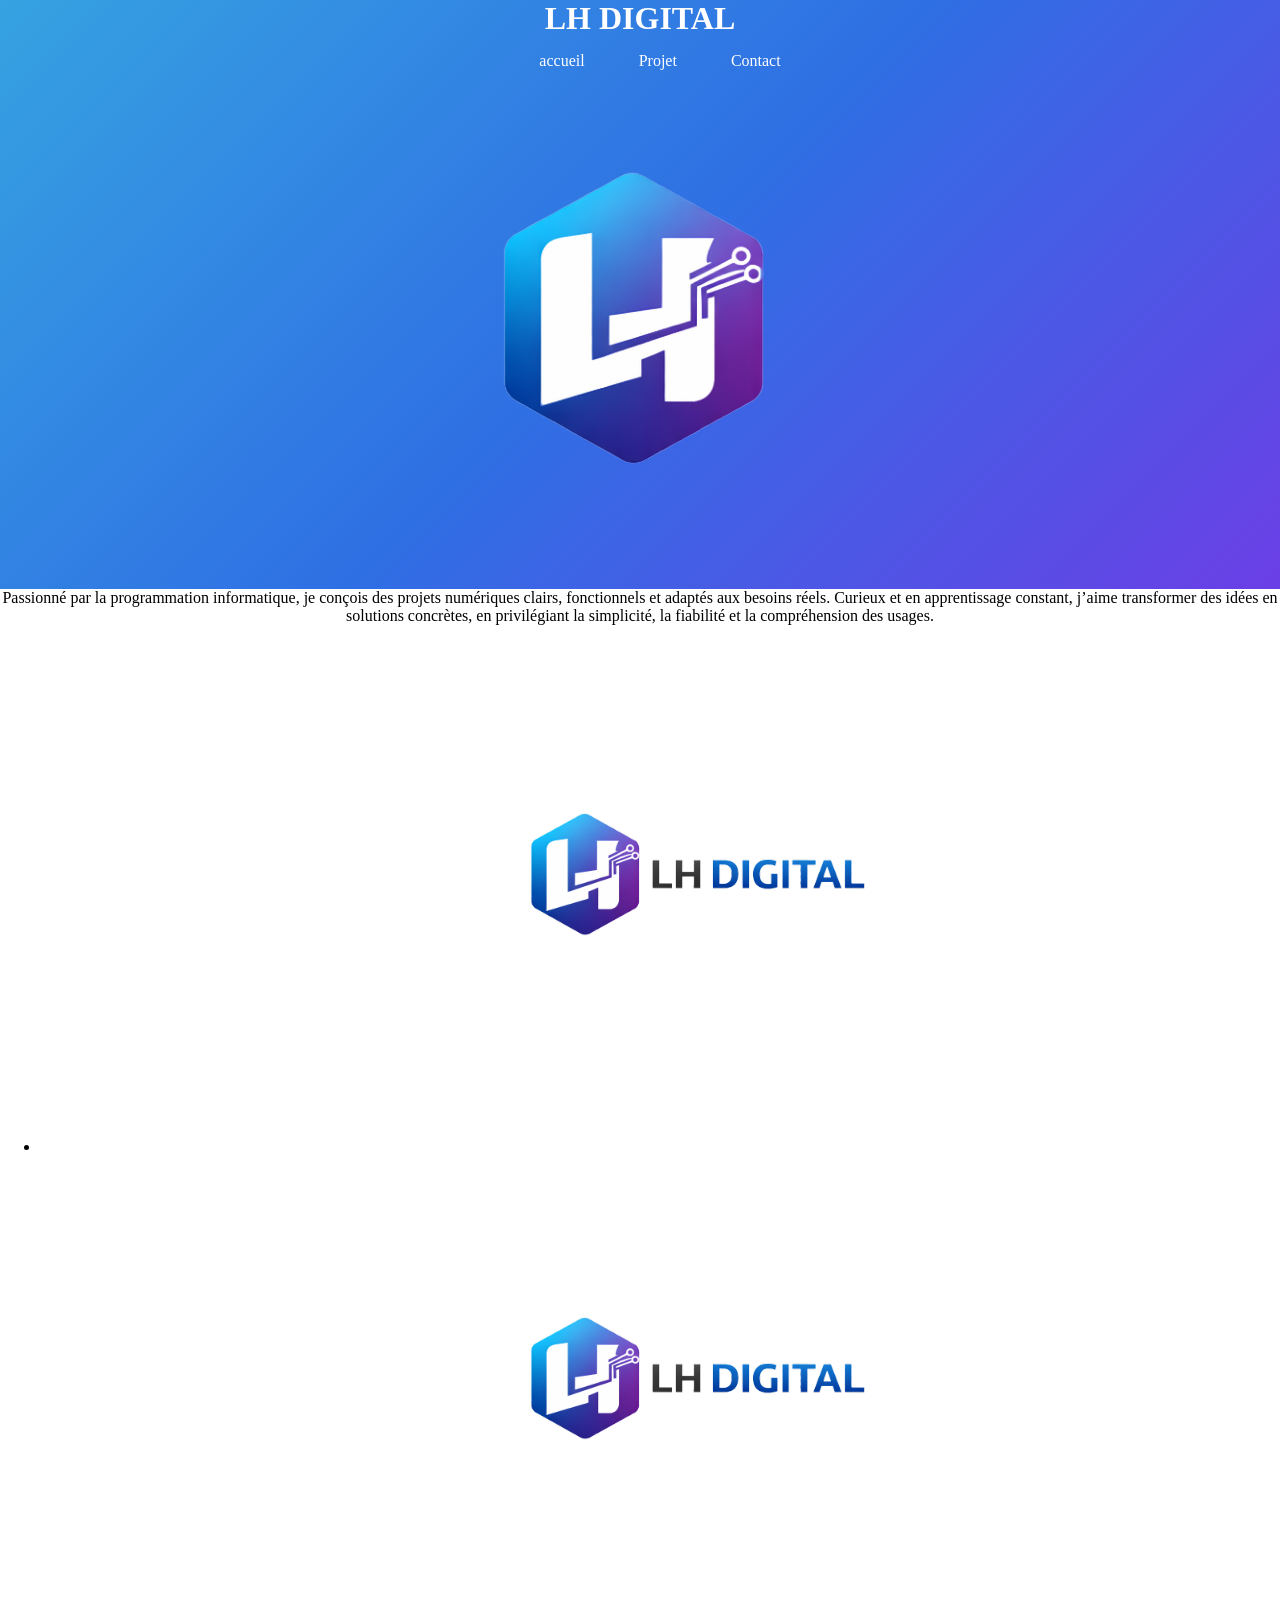
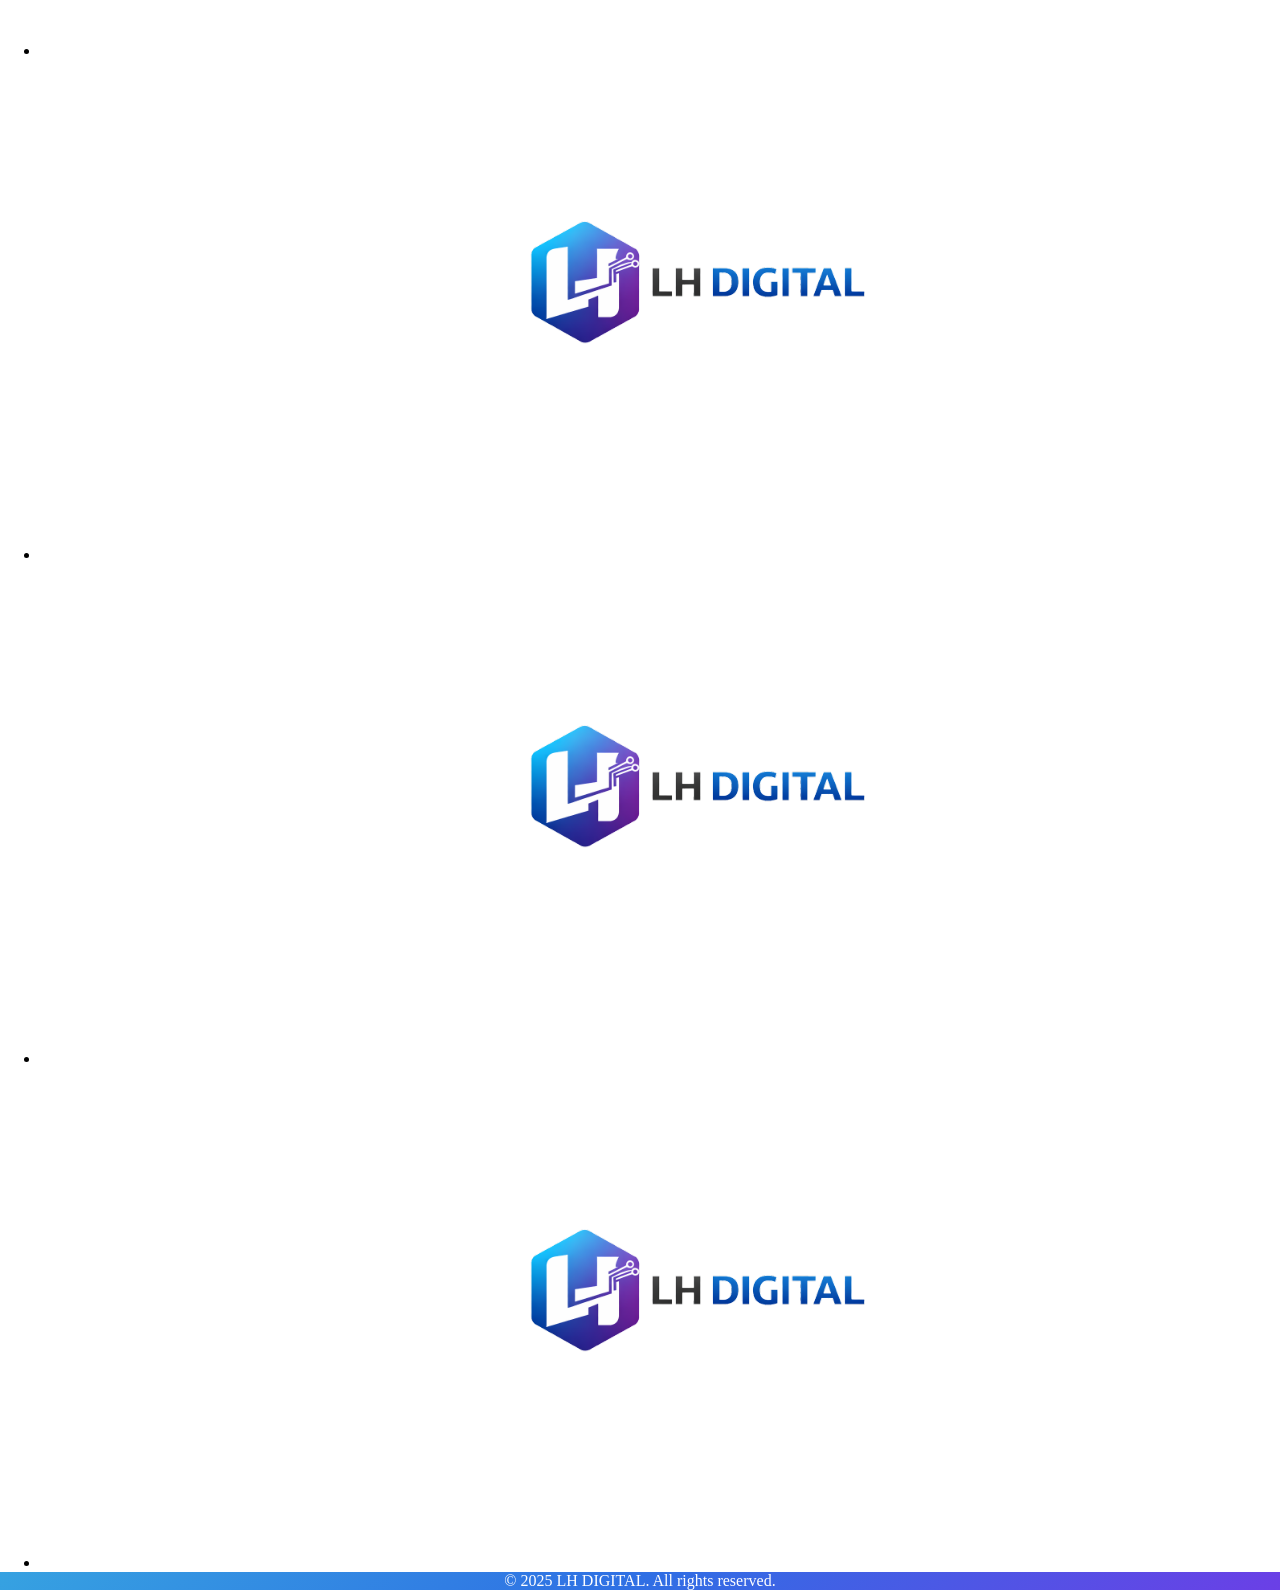
==== html/index.html @ 64d8860c "creation d'un nouveau repository, LH Digital creation de page;  - index.html - contact.html - projet" ====
<!DOCTYPE html>
<html lang="fr">
<head>
    <meta charset="UTF-8">
    <meta name="viewport" content="width=device-width, initial-scale=1.0">
    <link rel="stylesheet" href="../style.css">
    <link rel="shortcut icon" href="../IMG/LOGO FAVICON.svg" type="image/x-icon">
    <!-- police -->
     <link rel="preconnect" href="https://fonts.googleapis.com">
<link rel="preconnect" href="https://fonts.gstatic.com" crossorigin>
<link href="https://fonts.googleapis.com/css2?family=Montserrat:ital,wght@0,100..900;1,100..900&family=Roboto:ital,wght@0,100..900;1,100..900&family=Story+Script&display=swap" rel="stylesheet">

    <title>LH-Digital-accueil</title>
</head>
<body>
    <header>
      <!--titre principale-->
      <h1>LH DIGITAL</h1>
      <!--navigation-->
      <nav class="nav-accueil">
        <ul>
            <li><a href="../html/index.html">accueil</a></li>
            <li><a href="../html/projet.html">Projet</a></li>
            <li><a href="../html/contact.html">Contact</a></li>
        </ul>
      </nav>
      <!--logo-->
      <img src="../IMG/LOGO FAVICON.svg" alt="logo LH-digitale">
    </header>
    <main>
      <!--description-->
      <section>
        <p>Passionné par la programmation informatique, je conçois des projets numériques clairs, fonctionnels et adaptés aux besoins réels. Curieux et en apprentissage constant, j’aime transformer des idées en solutions concrètes, en privilégiant la simplicité, la fiabilité et la compréhension des usages.

        </p>
        </section>
        <section class="projets">
            <!--projet titre-->
            <h2>Mes projet</h2>
            <!-- liste projet -->
            <ul>
                <li><a href="*"><img src="../IMG/LOGO GENERAL.svg" alt=""></a></li>
                <li><a href="*"><img src="../IMG/LOGO GENERAL.svg" alt=""></a></li>
                <li><a href="*"><img src="../IMG/LOGO GENERAL.svg" alt=""></a></li>
                <li><a href="*"><img src="../IMG/LOGO GENERAL.svg" alt=""></a></li>
                <li><a href="*"><img src="../IMG/LOGO GENERAL.svg" alt=""></a></li>
            </ul>
        </section>
    </main>
    <footer>
    <p>© 2025 LH DIGITAL. All rights reserved.</p>
    </footer>
</body>
</html>
---- style.css ----
/* genera */
*{
    margin: 0%;
    text-align: center;
}
header ,footer{
    background:linear-gradient(135deg, #36A2E1 0%, #2F6FE4 50%, #6B3FE6 100%);
    color: white;
}

h1 ,h2{
    color: white;
}
nav li{
display: inline-block;
margin: 15PX 25PX;
}
nav li:hover{
    opacity: 0.5 ;}

a{
    text-decoration: none;
    color: white;
}



/* class */
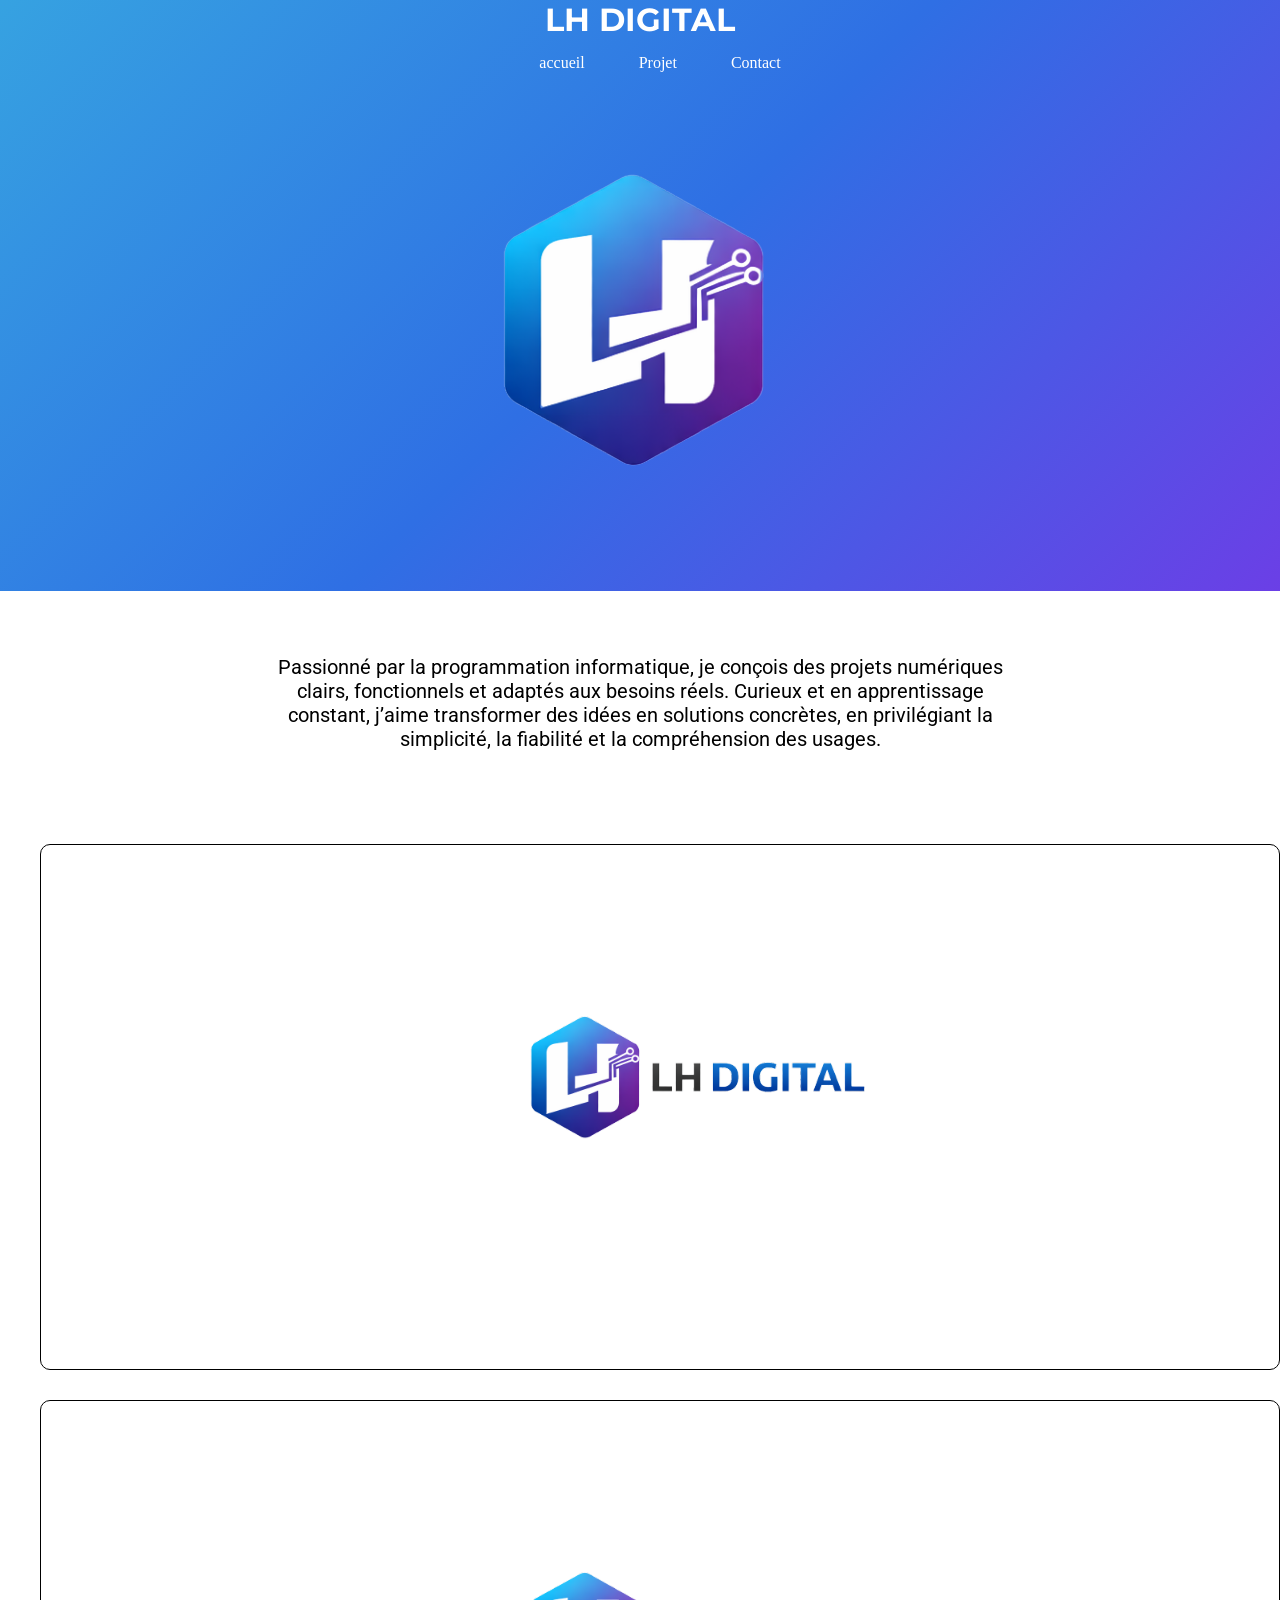
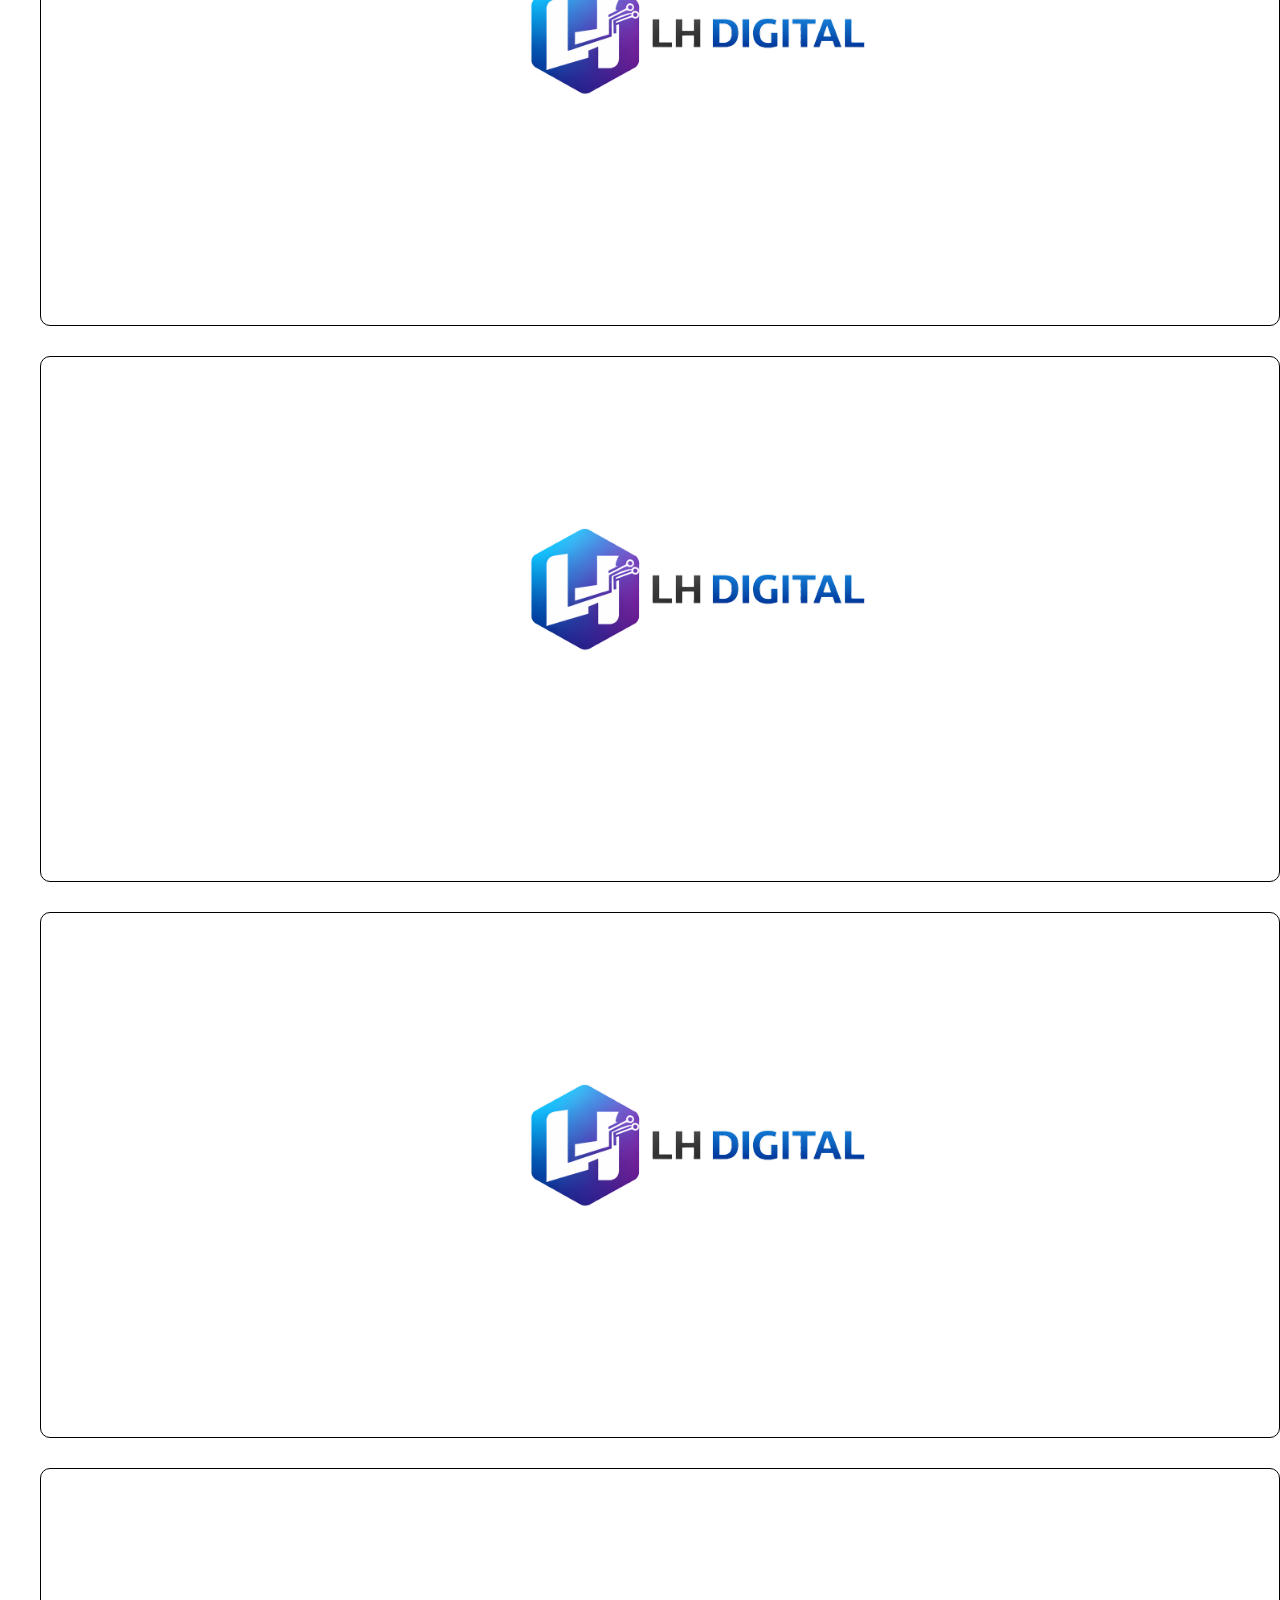
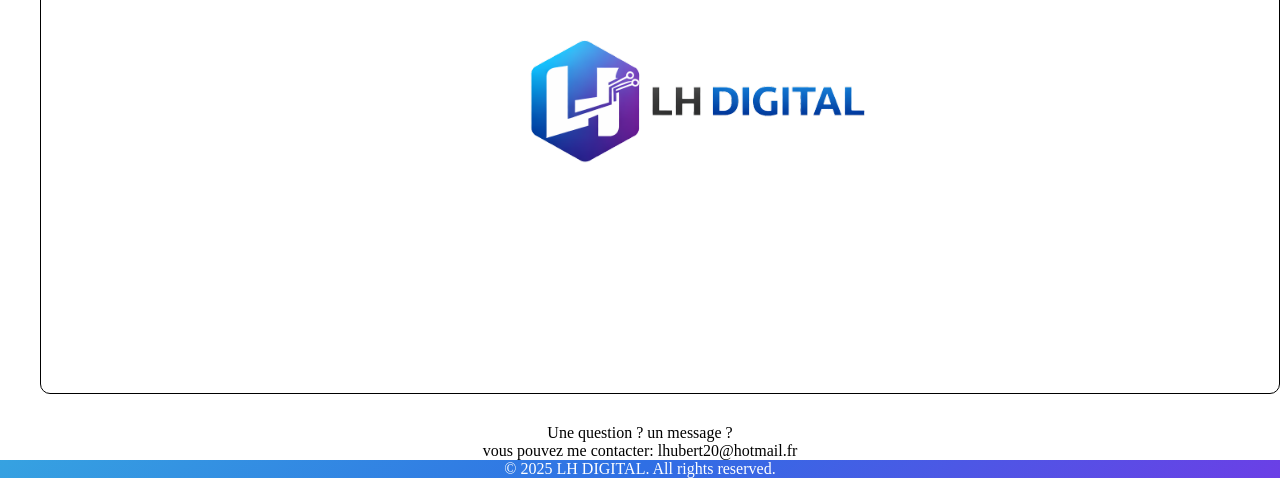
==== commit dd0a0181: "Ajout de sections de description et de contact dans index.html, et correction de styles dans style.c" ====
--- a/html/index.html
+++ b/html/index.html
@@ -29,7 +29,7 @@
     </header>
     <main>
       <!--description-->
-      <section>
+      <section class="description">
         <p>Passionné par la programmation informatique, je conçois des projets numériques clairs, fonctionnels et adaptés aux besoins réels. Curieux et en apprentissage constant, j’aime transformer des idées en solutions concrètes, en privilégiant la simplicité, la fiabilité et la compréhension des usages.
 
         </p>
@@ -46,6 +46,9 @@
                 <li><a href="*"><img src="../IMG/LOGO GENERAL.svg" alt=""></a></li>
             </ul>
         </section>
+        <section class="contact">
+            <p>Une question ? un message ?<br> vous pouvez me contacter: <a href="mailto:Lhubert20@hotmail.fr">lhubert20@hotmail.fr</a>  </p>
+        </section>
     </main>
     <footer>
     <p>© 2025 LH DIGITAL. All rights reserved.</p>
--- a/style.css
+++ b/style.css
@@ -1,4 +1,4 @@
-/* genera */
+/* general */
 *{
     margin: 0%;
     text-align: center;
@@ -10,11 +10,13 @@
 
 h1 ,h2{
     color: white;
+    font-family: "Montserrat", sans-serif;
 }
 nav li{
 display: inline-block;
 margin: 15PX 25PX;
 }
+
 nav li:hover{
     opacity: 0.5 ;}
 
@@ -26,4 +28,24 @@
 
 
 /* class */
-
+.projets li{
+    text-decoration: none;
+     list-style-type: none;
+   border: 1px solid black;
+   padding: 10px 10px;
+   margin-bottom: 30px;
+   border-radius: 10px;
+   
+   
+}
+.projets li:hover{
+    box-shadow: 5px, rgba(0, 0, 0, 0.7);
+}
+.contact a{
+color: black;
+}
+.description{
+    margin: 5% 20%;
+    font-size: 20px;
+    font-family: "roboto",sans-serif;
+}
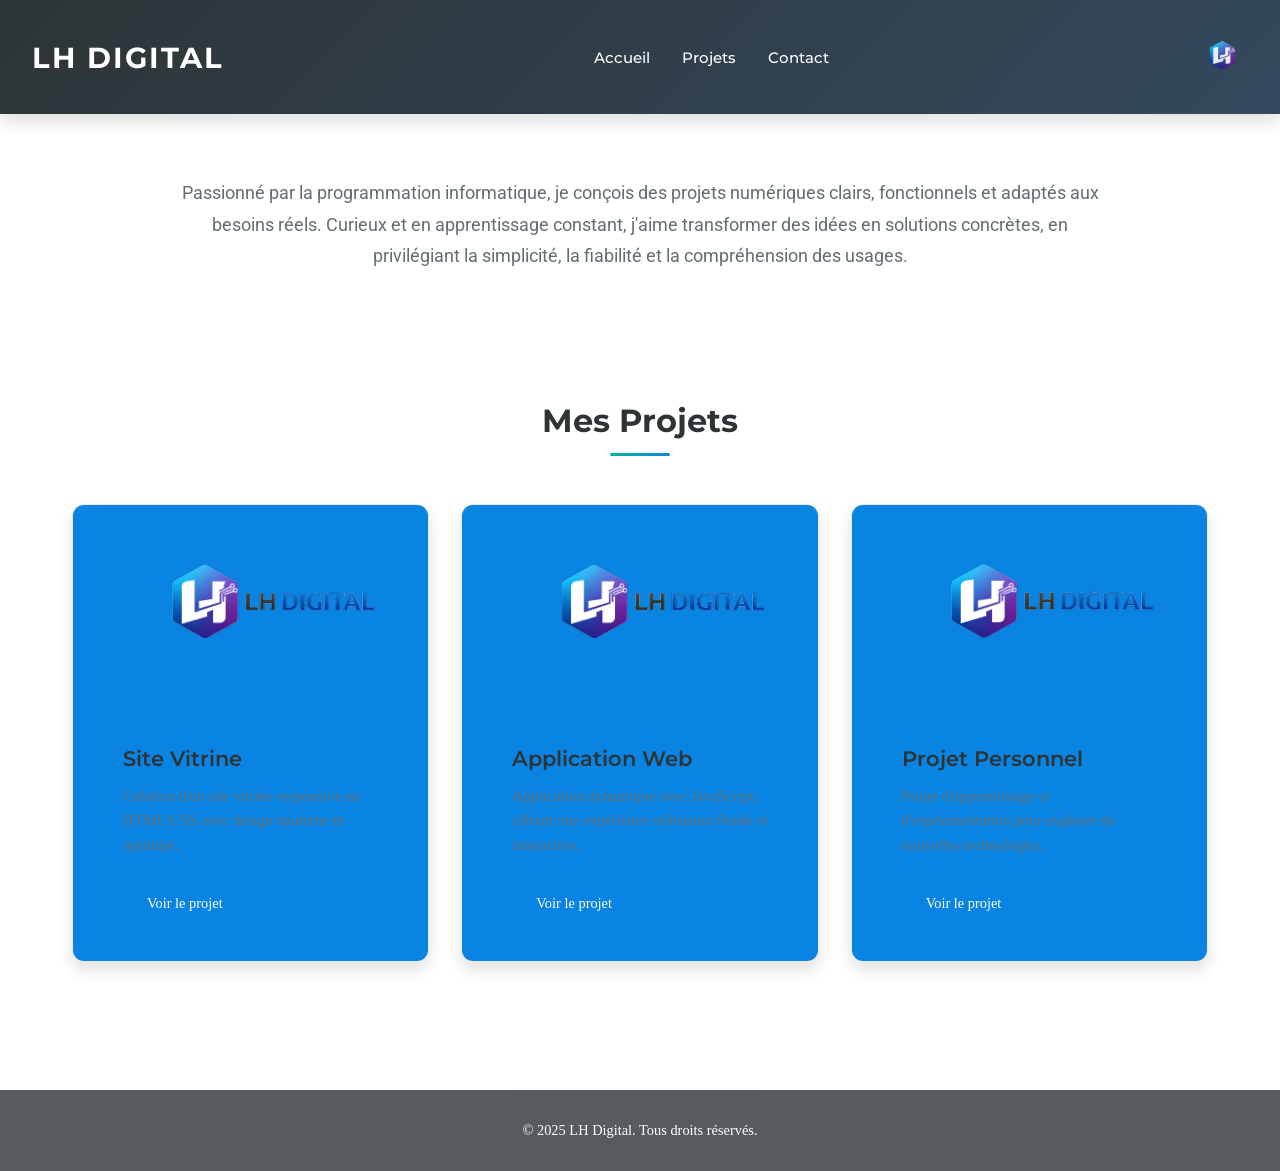
==== commit e4883605: "les mises a jour effectuer: - suppresion  des  commentaire inutile - restrucuration  html/css - crea" ====
--- a/html/index.html
+++ b/html/index.html
@@ -3,55 +3,75 @@
 <head>
     <meta charset="UTF-8">
     <meta name="viewport" content="width=device-width, initial-scale=1.0">
+    <meta name="description" content="LH-Digital - Portfolio professionnel de développement web">
     <link rel="stylesheet" href="../style.css">
     <link rel="shortcut icon" href="../IMG/LOGO FAVICON.svg" type="image/x-icon">
-    <!-- police -->
-     <link rel="preconnect" href="https://fonts.googleapis.com">
-<link rel="preconnect" href="https://fonts.gstatic.com" crossorigin>
-<link href="https://fonts.googleapis.com/css2?family=Montserrat:ital,wght@0,100..900;1,100..900&family=Roboto:ital,wght@0,100..900;1,100..900&family=Story+Script&display=swap" rel="stylesheet">
-
-    <title>LH-Digital-accueil</title>
+    <link rel="preconnect" href="https://fonts.googleapis.com">
+    <link rel="preconnect" href="https://fonts.gstatic.com" crossorigin>
+    <link href="https://fonts.googleapis.com/css2?family=Montserrat:ital,wght@0,100..900;1,100..900&family=Roboto:ital,wght@0,100..900;1,100..900&display=swap" rel="stylesheet">
+    <title>LH Digital - Accueil</title>
 </head>
 <body>
     <header>
-      <!--titre principale-->
-      <h1>LH DIGITAL</h1>
-      <!--navigation-->
-      <nav class="nav-accueil">
-        <ul>
-            <li><a href="../html/index.html">accueil</a></li>
-            <li><a href="../html/projet.html">Projet</a></li>
-            <li><a href="../html/contact.html">Contact</a></li>
-        </ul>
-      </nav>
-      <!--logo-->
-      <img src="../IMG/LOGO FAVICON.svg" alt="logo LH-digitale">
+        <h1>LH DIGITAL</h1>
+        <nav class="nav-accueil">
+            <ul>
+                <li><a href="./index.html">Accueil</a></li>
+                <li><a href="./projet.html">Projets</a></li>
+                <li><a href="./contact.html">Contact</a></li>
+            </ul>
+        </nav>
+        <img src="../IMG/LOGO FAVICON.svg" alt="Logo LH-Digital">
     </header>
+
     <main>
-      <!--description-->
-      <section class="description">
-        <p>Passionné par la programmation informatique, je conçois des projets numériques clairs, fonctionnels et adaptés aux besoins réels. Curieux et en apprentissage constant, j’aime transformer des idées en solutions concrètes, en privilégiant la simplicité, la fiabilité et la compréhension des usages.
+        <section class="description">
+            <p>
+                Passionné par la programmation informatique, je conçois des projets numériques clairs, fonctionnels et adaptés aux besoins réels. Curieux et en apprentissage constant, j'aime transformer des idées en solutions concrètes, en privilégiant la simplicité, la fiabilité et la compréhension des usages.
+            </p>
+        </section>
 
-        </p>
-        </section>
         <section class="projets">
-            <!--projet titre-->
-            <h2>Mes projet</h2>
-            <!-- liste projet -->
-            <ul>
-                <li><a href="*"><img src="../IMG/LOGO GENERAL.svg" alt=""></a></li>
-                <li><a href="*"><img src="../IMG/LOGO GENERAL.svg" alt=""></a></li>
-                <li><a href="*"><img src="../IMG/LOGO GENERAL.svg" alt=""></a></li>
-                <li><a href="*"><img src="../IMG/LOGO GENERAL.svg" alt=""></a></li>
-                <li><a href="*"><img src="../IMG/LOGO GENERAL.svg" alt=""></a></li>
-            </ul>
-        </section>
-        <section class="contact">
-            <p>Une question ? un message ?<br> vous pouvez me contacter: <a href="mailto:Lhubert20@hotmail.fr">lhubert20@hotmail.fr</a>  </p>
+            <h2>Mes Projets</h2>
+            <div class="projets-grid">
+                <article class="projet-card">
+                    <a href="./projet-1.html" class="projet-card-link">
+                        <img src="../IMG/LOGO GENERAL.svg" alt="Site vitrine">
+                        <div class="projet-card-content">
+                            <h3>Site Vitrine</h3>
+                            <p>Création d'un site vitrine responsive en HTML/CSS avec design moderne et optimisé.</p>
+                            <span style="display: inline-block; padding: 0.7rem 1.5rem; background: linear-gradient(135deg, #0984e3, #0984e3); color: #ffffff; border-radius: 6px; font-size: 0.9rem; font-weight: 500; margin-top: 0.5rem;">Voir le projet</span>
+                        </div>
+                    </a>
+                </article>
+
+                <article class="projet-card">
+                    <a href="./projet-2.html" class="projet-card-link">
+                        <img src="../IMG/LOGO GENERAL.svg" alt="Application Web">
+                        <div class="projet-card-content">
+                            <h3>Application Web</h3>
+                            <p>Application dynamique avec JavaScript, offrant une expérience utilisateur fluide et interactive.</p>
+                            <span style="display: inline-block; padding: 0.7rem 1.5rem; background: linear-gradient(135deg, #0984e3, #0984e3); color: #ffffff; border-radius: 6px; font-size: 0.9rem; font-weight: 500; margin-top: 0.5rem;">Voir le projet</span>
+                        </div>
+                    </a>
+                </article>
+
+                <article class="projet-card">
+                    <a href="./projet-3.html" class="projet-card-link">
+                        <img src="../IMG/LOGO GENERAL.svg" alt="Projet Personnel">
+                        <div class="projet-card-content">
+                            <h3>Projet Personnel</h3>
+                            <p>Projet d'apprentissage et d'expérimentation pour explorer de nouvelles technologies.</p>
+                            <span style="display: inline-block; padding: 0.7rem 1.5rem; background: linear-gradient(135deg, #0984e3, #0984e3); color: #ffffff; border-radius: 6px; font-size: 0.9rem; font-weight: 500; margin-top: 0.5rem;">Voir le projet</span>
+                        </div>
+                    </a>
+                </article>
+            </div>
         </section>
     </main>
+
     <footer>
-    <p>© 2025 LH DIGITAL. All rights reserved.</p>
+        <p>&copy; 2025 LH Digital. Tous droits réservés.</p>
     </footer>
 </body>
 </html>
--- a/style.css
+++ b/style.css
@@ -1,51 +1,374 @@
-/* general */
-*{
-    margin: 0%;
+/* --- VARIABLES --- */
+:root {
+  --color-primary: #2d3436;
+  --color-secondary: #0984e3;
+  --color-accent: #00b894;
+  --color-light: #ffffff;
+  --color-text: #2d3436;
+  --color-text-light: #636e72;
+  --color-bg: #f8f9fa;
+  --shadow-sm: 0 2px 8px rgba(0, 0, 0, 0.08);
+  --shadow-md: 0 8px 16px rgba(0, 0, 0, 0.12);
+  --shadow-lg: 0 12px 28px rgba(0, 0, 0, 0.18);
+  --transition: all 0.3s cubic-bezier(0.4, 0, 0.2, 1);
+}
+
+* {
+  margin: 0;
+  padding: 0;
+  box-sizing: border-box;
+}
+
+/* --- HEADER --- */
+header {
+  background: linear-gradient(135deg, var(--color-primary) 0%, #34495e 100%);
+  color: var(--color-light);
+  padding: 2rem;
+  display: flex;
+  justify-content: space-between;
+  align-items: center;
+  box-shadow: var(--shadow-md);
+  position: sticky;
+  top: 0;
+  z-index: 100;
+}
+
+header h1 {
+  font-family: 'Montserrat', sans-serif;
+  font-size: 1.8rem;
+  font-weight: 700;
+  letter-spacing: 2px;
+}
+
+header img {
+  width: 50px;
+  height: 50px;
+  object-fit: contain;
+  opacity: 0.9;
+}
+
+.nav-accueil ul, nav ul {
+  display: flex;
+  gap: 2rem;
+  list-style: none;
+}
+
+.nav-accueil a, nav a {
+  color: var(--color-light);
+  text-decoration: none;
+  font-size: 0.95rem;
+  font-family: 'Montserrat', sans-serif;
+  font-weight: 500;
+  position: relative;
+  transition: var(--transition);
+}
+
+.nav-accueil a:hover, nav a:hover,
+.nav-accueil a:after, nav a:after {
+  color: #00b894;
+}
+
+.nav-accueil a::after, nav a::after {
+  content: '';
+  position: absolute;
+  bottom: -5px;
+  left: 0;
+  width: 0;
+  height: 2px;
+  background: #00b894;
+  transition: var(--transition);
+}
+
+.nav-accueil a:hover::after, nav a:hover::after {
+  width: 100%;
+}
+
+/* --- MAIN --- */
+main {
+  min-height: calc(100vh - 200px);
+}
+
+/* --- DESCRIPTION --- */
+.description {
+  padding: 4rem 2rem;
+  max-width: 1000px;
+  margin: auto;
+  text-align: center;
+}
+
+.description p {
+  font-size: 1.1rem;
+  color: var(--color-text-light);
+  line-height: 1.8;
+  font-family: 'Roboto', sans-serif;
+}
+
+/* --- PROJETS --- */
+.projets {
+  padding: 4rem 2rem;
+  max-width: 1200px;
+  margin: auto;
+}
+
+.projets h2 {
+  text-align: center;
+  margin-bottom: 3rem;
+  font-family: 'Montserrat', sans-serif;
+  font-size: 2rem;
+  font-weight: 700;
+  color: var(--color-primary);
+  position: relative;
+  padding-bottom: 1rem;
+}
+
+.projets h2::after {
+  content: '';
+  position: absolute;
+  bottom: 0;
+  left: 50%;
+  transform: translateX(-50%);
+  width: 60px;
+  height: 3px;
+  background: linear-gradient(90deg, #00b894, #0984e3);
+  border-radius: 2px;
+}
+
+.projets-grid {
+  display: grid;
+  grid-template-columns: repeat(auto-fit, minmax(300px, 1fr));
+  gap: 2rem;
+}
+
+.projet-card {
+  background: var(--color-light);
+  border-radius: 12px;
+  overflow: hidden;
+  box-shadow: var(--shadow-md);
+  transition: var(--transition);
+  border: 1px solid #e8eaed;
+  cursor: pointer;
+}
+
+.projet-card:hover {
+  transform: translateY(-8px);
+  box-shadow: var(--shadow-lg);
+  border-color: var(--color-secondary);
+}
+
+.projet-card img {
+  width: 100%;
+  height: 200px;
+  object-fit: cover;
+  transition: var(--transition);
+}
+
+.projet-card:hover img {
+  transform: scale(1.05);
+}
+
+.projet-card-content {
+  padding: 1.5rem;
+  flex-grow: 1;
+  display: flex;
+  flex-direction: column;
+}
+
+.projet-card h3 {
+  font-family: 'Montserrat', sans-serif;
+  font-size: 1.3rem;
+  color: var(--color-primary);
+  margin-bottom: 0.8rem;
+  font-weight: 600;
+}
+
+.projet-card p {
+  font-size: 0.95rem;
+  color: var(--color-text-light);
+  line-height: 1.6;
+  margin-bottom: 1.2rem;
+}
+
+.projet-card a {
+  display: inline-block;
+  padding: 0.7rem 1.5rem;
+  background: linear-gradient(135deg, var(--color-secondary), #0984e3);
+  color: var(--color-light);
+  text-decoration: none;
+  border-radius: 6px;
+  font-size: 0.9rem;
+  font-weight: 500;
+  transition: var(--transition);
+  border: 2px solid var(--color-secondary);
+  cursor: pointer;
+}
+
+.projet-card a:hover {
+  background: transparent;
+  color: var(--color-secondary);
+  transform: translateX(4px);
+}
+
+.projet-card-link {
+  display: block;
+  text-decoration: none;
+  color: inherit;
+  height: 100%;
+  display: flex;
+  flex-direction: column;
+}
+
+.projet-card-content {
+  padding: 1.5rem;
+  flex-grow: 1;
+  display: flex;
+  flex-direction: column;
+}
+
+.projet-card-content h3 {
+  margin-top: auto;
+}
+
+/* --- FOOTER --- */
+footer {
+  background: var(--color-primary);
+  color: var(--color-light);
+  text-align: center;
+  padding: 2rem;
+  margin-top: 4rem;
+  font-size: 0.9rem;
+  opacity: 0.8;
+}
+
+/* --- CONTACT --- */
+.contact {
+  padding: 4rem 2rem;
+  max-width: 700px;
+  margin: auto;
+}
+
+.contact h2 {
+  text-align: center;
+  margin-bottom: 3rem;
+  font-family: 'Montserrat', sans-serif;
+  font-size: 2rem;
+  font-weight: 700;
+  color: var(--color-primary);
+  position: relative;
+  padding-bottom: 1rem;
+}
+
+.contact h2::after {
+  content: '';
+  position: absolute;
+  bottom: 0;
+  left: 50%;
+  transform: translateX(-50%);
+  width: 60px;
+  height: 3px;
+  background: linear-gradient(90deg, #00b894, #0984e3);
+  border-radius: 2px;
+}
+
+.contact-form {
+  background: #ffffff;
+  padding: 2rem;
+  border-radius: 12px;
+  box-shadow: var(--shadow-md);
+  border: 1px solid #f0f0f0;
+}
+
+.form-group {
+  margin-bottom: 1.5rem;
+}
+
+.contact-form label {
+  display: block;
+  margin-bottom: 0.5rem;
+  font-weight: 500;
+  color: var(--color-primary);
+  font-family: 'Montserrat', sans-serif;
+}
+
+.contact-form input,
+.contact-form textarea {
+  width: 100%;
+  padding: 0.8rem;
+  border: 1px solid #e0e0e0;
+  border-radius: 6px;
+  font-family: 'Roboto', sans-serif;
+  font-size: 0.95rem;
+  transition: var(--transition);
+}
+
+.contact-form input:focus,
+.contact-form textarea:focus {
+  outline: none;
+  border-color: #0f9fd9;
+  box-shadow: 0 0 0 3px rgba(15, 159, 217, 0.1);
+}
+
+.contact-form textarea {
+  resize: vertical;
+}
+
+.btn-submit {
+  width: 100%;
+  padding: 1rem;
+  background: linear-gradient(135deg, var(--color-primary), var(--color-secondary));
+  color: var(--color-light);
+  border: none;
+  border-radius: 6px;
+  font-size: 1rem;
+  font-weight: 600;
+  font-family: 'Montserrat', sans-serif;
+  cursor: pointer;
+  transition: var(--transition);
+}
+
+.btn-submit:hover {
+  transform: translateY(-2px);
+  box-shadow: var(--shadow-lg);
+}
+
+.btn-submit:active {
+  transform: translateY(0);
+}
+
+/* --- RESPONSIVE --- */
+@media (max-width: 768px) {
+  header {
+    flex-direction: column;
+    gap: 1.5rem;
+    padding: 1.5rem;
+  }
+
+  header h1 {
+    font-size: 1.4rem;
+  }
+
+  .nav-accueil ul, nav ul {
+    flex-direction: column;
+    gap: 1rem;
     text-align: center;
-}
-header ,footer{
-    background:linear-gradient(135deg, #36A2E1 0%, #2F6FE4 50%, #6B3FE6 100%);
-    color: white;
-}
-
-h1 ,h2{
-    color: white;
-    font-family: "Montserrat", sans-serif;
-}
-nav li{
-display: inline-block;
-margin: 15PX 25PX;
-}
-
-nav li:hover{
-    opacity: 0.5 ;}
-
-a{
-    text-decoration: none;
-    color: white;
-}
-
-
-
-/* class */
-.projets li{
-    text-decoration: none;
-     list-style-type: none;
-   border: 1px solid black;
-   padding: 10px 10px;
-   margin-bottom: 30px;
-   border-radius: 10px;
-   
-   
-}
-.projets li:hover{
-    box-shadow: 5px, rgba(0, 0, 0, 0.7);
-}
-.contact a{
-color: black;
-}
-.description{
-    margin: 5% 20%;
-    font-size: 20px;
-    font-family: "roboto",sans-serif;
-}+  }
+
+  .projets {
+    padding: 2rem 1rem;
+  }
+
+  .projets-grid {
+    grid-template-columns: 1fr;
+  }
+
+  .description p {
+    font-size: 1rem;
+  }
+
+  .contact {
+    padding: 2rem 1rem;
+  }
+
+  .contact-form {
+    padding: 1.5rem;
+  }
+}
